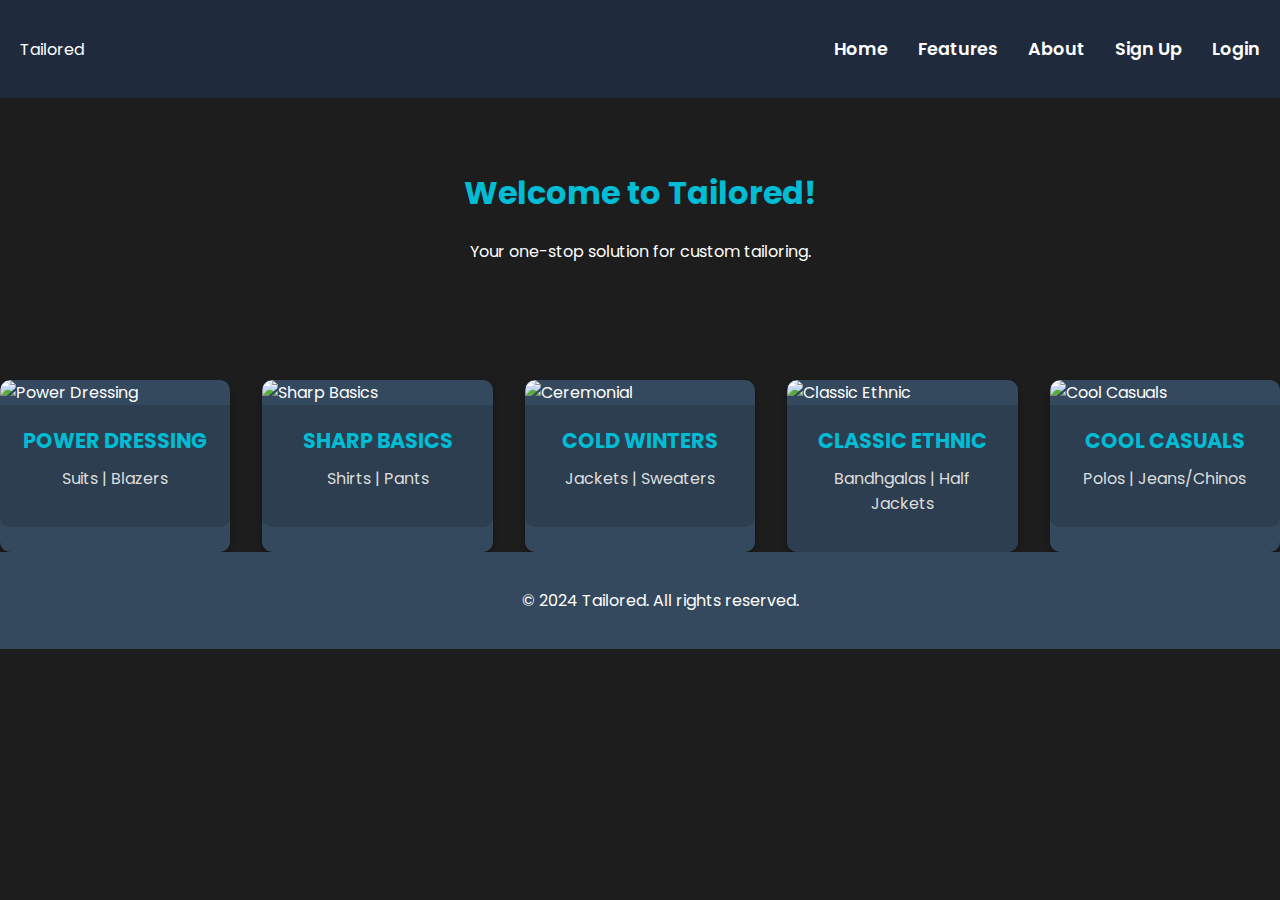
==== index.html @ 4a58ca58 "Add files via upload" ====
<!DOCTYPE html>
<html lang="en">
<head>
    <meta charset="UTF-8">
    <meta name="viewport" content="width=device-width, initial-scale=1.0">
    <title>Tailored</title>
    <link href="https://fonts.googleapis.com/css2?family=Poppins:wght@300;400;600&display=swap" rel="stylesheet">
    <link rel="stylesheet" href="styles.css">
</head>
<body>

<!-- Navbar -->
<nav class="navbar">
    <div class="logo">
        <a href="index.html">Tailored</a>
    </div>
    <ul>
        <li><a href="index.html" class="nav-link">Home</a></li>
        <li><a href="features.html" class="nav-link">Features</a></li>
        <li><a href="about.html" class="nav-link">About</a></li>
        <li><a href="sign-up.html" class="nav-link">Sign Up</a></li>
        <li><a href="login.html" class="nav-link">Login</a></li>
    </ul>
</nav>

<!-- Page Content -->
<div class="page-content">
    <!-- Content specific to the page -->
    <h1>Welcome to Tailored!</h1>
    <p>Your one-stop solution for custom tailoring.</p>
</div>

<!-- Block Style Section -->
<div class="block-container">
    <div class="block-item">
        <img src="images/c.jpg" alt="Power Dressing">
        <div class="block-content">
            <h3>POWER DRESSING</h3>
            <p>Suits | Blazers</p>
        </div>
    </div>
    <div class="block-item">
        <img src="images/b.jpg" alt="Sharp Basics">
        <div class="block-content">
            <h3>SHARP BASICS</h3>
            <p>Shirts | Pants</p>
        </div>
    </div>
    <div class="block-item">
        <img src="images/e.jpg" alt="Ceremonial">
        <div class="block-content">
            <h3>Cold Winters</h3>
            <p>Jackets | Sweaters</p>
        </div>
    </div>
    <div class="block-item">
        <img src="images/traditional me.jpg" alt="Classic Ethnic">
        <div class="block-content">
            <h3>CLASSIC ETHNIC</h3>
            <p>Bandhgalas | Half Jackets</p>
        </div>
    </div>
    <div class="block-item">
        <img src="images/d.jpg" alt="Cool Casuals">
        <div class="block-content">
            <h3>COOL CASUALS</h3>
            <p>Polos | Jeans/Chinos</p>
        </div>
    </div>
</div>


<!-- Footer -->
<div class="footer">
    <p>&copy; 2024 Tailored. All rights reserved.</p>
</div>

<!-- JavaScript for Active Link Highlighting -->
<script>
    window.addEventListener("load", function() {
        const links = document.querySelectorAll('.nav-link');
        links.forEach(link => {
            if (link.href === window.location.href) {
                link.classList.add('active');
            }
        });
    });
</script>

</body>
</html>
---- styles.css ----
/* General Styles */
body {
    font-family: 'Poppins', sans-serif;
    margin: 0;
    padding: 0;
    background-color: #1d1d1d;
    color: white;
    overflow-x: hidden;
}

a {
    text-decoration: none;
    color: inherit;
}

h1, h2, h3 {
    color: #00bcd4;
}

nav {
    background-color: #34495e;
    padding: 15px 30px;
    position: sticky;
    top: 0;
    z-index: 100;
}

/* Navbar */
.navbar {
    display: flex;
    justify-content: space-between;
    align-items: center;
    padding: 20px;
    background-color: #1f2a3d;
}

.navbar ul {
    list-style: none;
    display: flex;
}

.navbar ul li {
    margin-left: 30px;
}

.navbar ul li a {
    color: white;
    text-decoration: none;
    font-weight: 600;
    font-size: 1.1rem;
    transition: color 0.3s ease;
}

.navbar ul li a:hover {
    color: #00bcd4; /* Turquoise hover effect */
}

/* Page Content */
.page-content {
    padding: 50px;
    text-align: center;
    margin: 0 auto;
    max-width: 1200px;
}

/* Features Section */
.features-container {
    display: flex;
    justify-content: space-between;
    margin-top: 30px;
    animation: fadeInUp 1.5s ease-in-out;
}

.feature-item {
    background-color: #34495e;
    padding: 20px;
    border-radius: 10px;
    width: 30%;
    text-align: center;
    box-shadow: 0 4px 10px rgba(0, 0, 0, 0.1);
    transition: transform 0.3s ease;
    opacity: 0;
    animation: popUp 1s forwards;
}

.feature-item:hover {
    transform: translateY(-5px);
}

.feature-item h3 {
    color: #00bcd4;
    font-size: 1.5rem;
    margin-bottom: 15px;
}

/* Block Section Styles */
.block-container {
    display: flex;
    justify-content: space-between;
    flex-wrap: wrap;
    margin-top: 50px;
}

.block-item {
    position: relative;
    overflow: hidden;
    width: 18%;
    border-radius: 10px;
    box-shadow: 0 4px 6px rgba(0, 0, 0, 0.3);
    background-color: #34495e;
    animation: fadeInUp 1s ease-in-out;
    cursor: pointer;
    transition: transform 0.3s ease, box-shadow 0.3s ease;
}

.block-item img {
    width: 100%;
    height: 250px;
    object-fit: cover;
    border-radius: 10px 10px 0 0;
    transition: transform 0.5s ease;
}

.block-item:hover img {
    transform: scale(1.1);
}

.block-content {
    padding: 20px;
    text-align: center;
    background-color: #2c3e50;
    color: white;
    border-radius: 0 0 10px 10px;
}

.block-content h3 {
    margin: 0;
    color: #00bcd4;
    font-size: 1.3rem;
    text-transform: uppercase;
}

.block-content p {
    margin-top: 10px;
    font-size: 1rem;
    color: #ddd;
}

.block-item:hover {
    transform: translateY(-5px);
    box-shadow: 0 6px 12px rgba(0, 0, 0, 0.5);
}

/* About Us Section */
.about-us-container {
    display: flex;
    justify-content: space-between;
    margin-top: 30px;
    animation: fadeInUp 1.5s ease-in-out;
}

.team-member {
    background-color: #34495e;
    padding: 20px;
    border-radius: 10px;
    width: 30%;
    text-align: center;
    box-shadow: 0 4px 10px rgba(0, 0, 0, 0.1);
    opacity: 0;
    animation: popUp 1s forwards;
}

.team-member h3 {
    color: #00bcd4;
    font-size: 1.5rem;
    margin-bottom: 10px;
}

/* Footer */
.footer {
    background-color: #34495e;
    padding: 20px;
    text-align: center;
    color: white;
    position: relative;
    bottom: 0;
    width: 100%;
}

/* Sign-Up Form */
.signup-container {
    display: flex;
    justify-content: center;
    align-items: center;
    height: 100vh;
    background-color: #1d1d1d;
}

.form-container {
    background-color: #2c3e50;
    padding: 30px;
    border-radius: 10px;
    box-shadow: 0 4px 10px rgba(0, 0, 0, 0.1);
    width: 100%;
    max-width: 400px;
    text-align: center;
    animation: fadeInUp 2s ease-out;
}

.form-container h2 {
    color: #00bcd4;
    font-size: 2.5rem;
    margin-bottom: 20px;
    text-transform: uppercase;
    letter-spacing: 1px;
    animation: popUp 1s ease-out;
}

.form-container input {
    width: 100%;
    padding: 12px;
    margin: 15px 0;
    border: 1px solid #444;
    border-radius: 5px;
    font-size: 1rem;
    background-color: #34495e;
    color: white;
    transition: border-color 0.3s ease, transform 0.3s ease;
}

.form-container input:focus {
    border-color: #00bcd4;
    outline: none;
    transform: translateY(-5px);
}

.form-container button {
    width: 100%;
    padding: 12px;
    background-color: #00bcd4;
    color: white;
    font-size: 1.1rem;
    border: none;
    border-radius: 5px;
    cursor: pointer;
    transition: transform 0.3s ease, background-color 0.3s ease;
}

.form-container button:hover {
    transform: translateY(-5px);
    background-color: #008c99;
}

/* Animations */
@keyframes fadeInUp {
    from {
        opacity: 0;
        transform: translateY(20px);
    }
    to {
        opacity: 1;
        transform: translateY(0);
    }
}

@keyframes popUp {
    0% {
        opacity: 0;
        transform: translateY(20px);
    }
    50% {
        opacity: 0.5;
        transform: translateY(10px);
    }
    100% {
        opacity: 1;
        transform: translateY(0);
    }
}

/* Mobile responsiveness */
@media (max-width: 768px) {
    .navbar ul {
        flex-direction: column;
        align-items: center;
    }

    .features-container, .about-us-container {
        flex-direction: column;
    }

    .feature-item, .team-member {
        width: 100%;
        margin-bottom: 20px;
    }

    .block-container {
        flex-direction: column;
        align-items: center;
    }

    .block-item {
        width: 80%;
        margin-bottom: 20px;
    }

    .form-container {
        width: 80%;
    }
}
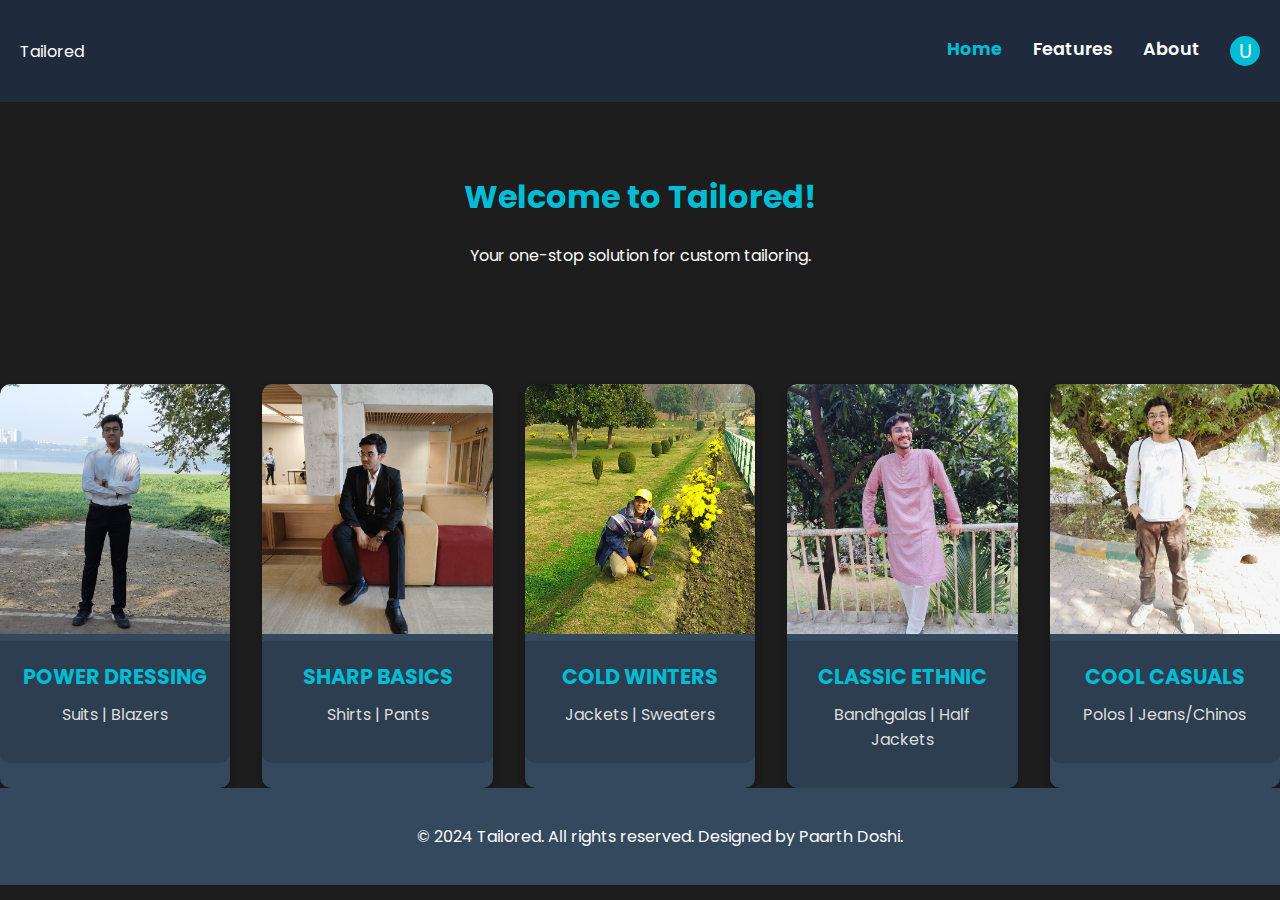
==== commit f71bc487: "Update index.html" ====
--- a/index.html
+++ b/index.html
@@ -9,7 +9,7 @@
 </head>
 <body>
 
-<!-- Navbar -->
+<!-- Navbar (same for all pages) -->
 <nav class="navbar">
     <div class="logo">
         <a href="index.html">Tailored</a>
@@ -18,14 +18,22 @@
         <li><a href="index.html" class="nav-link">Home</a></li>
         <li><a href="features.html" class="nav-link">Features</a></li>
         <li><a href="about.html" class="nav-link">About</a></li>
-        <li><a href="sign-up.html" class="nav-link">Sign Up</a></li>
-        <li><a href="login.html" class="nav-link">Login</a></li>
+        <li>
+            <div class="user-button-container">
+                <div class="user-button">
+                    <span class="user-icon">U</span>
+                </div>
+                <div class="dropdown">
+                    <a href="login.html">Login</a>
+                    <a href="sign-up.html">Sign Up</a>
+                </div>
+            </div>
+        </li>
     </ul>
 </nav>
 
 <!-- Page Content -->
 <div class="page-content">
-    <!-- Content specific to the page -->
     <h1>Welcome to Tailored!</h1>
     <p>Your one-stop solution for custom tailoring.</p>
 </div>
@@ -69,13 +77,12 @@
     </div>
 </div>
 
-
 <!-- Footer -->
 <div class="footer">
-    <p>&copy; 2024 Tailored. All rights reserved.</p>
+    <p>&copy; 2024 Tailored. All rights reserved. Designed by Paarth Doshi.</p>
 </div>
 
-<!-- JavaScript for Active Link Highlighting -->
+<!-- JavaScript for Active Link Highlighting and Dropdown Behavior -->
 <script>
     window.addEventListener("load", function() {
         const links = document.querySelectorAll('.nav-link');
@@ -84,6 +91,29 @@
                 link.classList.add('active');
             }
         });
+
+        // Get the user button and dropdown
+        const userButton = document.querySelector('.user-icon');
+        const dropdown = document.querySelector('.dropdown');
+        const userButtonContainer = document.querySelector('.user-button-container');
+
+        // Toggle dropdown visibility on user button click
+        userButton.addEventListener('click', function(event) {
+            dropdown.style.display = dropdown.style.display === 'block' ? 'none' : 'block';
+            event.stopPropagation(); // Prevent click from propagating to document
+        });
+
+        // Close the dropdown if clicked outside of the user button container
+        document.addEventListener('click', function(event) {
+            if (!userButtonContainer.contains(event.target)) {
+                dropdown.style.display = 'none';
+            }
+        });
+
+        // Prevent dropdown from closing if clicked inside
+        dropdown.addEventListener('click', function(event) {
+            event.stopPropagation();
+        });
     });
 </script>
 
--- a/styles.css
+++ b/styles.css
@@ -6,6 +6,9 @@
     background-color: #1d1d1d;
     color: white;
     overflow-x: hidden;
+    display: flex;
+    flex-direction: column;
+    min-height: 100vh;
 }
 
 a {
@@ -15,14 +18,6 @@
 
 h1, h2, h3 {
     color: #00bcd4;
-}
-
-nav {
-    background-color: #34495e;
-    padding: 15px 30px;
-    position: sticky;
-    top: 0;
-    z-index: 100;
 }
 
 /* Navbar */
@@ -41,6 +36,7 @@
 
 .navbar ul li {
     margin-left: 30px;
+    position: relative;
 }
 
 .navbar ul li a {
@@ -53,6 +49,58 @@
 
 .navbar ul li a:hover {
     color: #00bcd4; /* Turquoise hover effect */
+}
+
+/* User Button (Login/SignUp) */
+.user-button-container {
+    position: relative;
+}
+
+.user-button {
+    cursor: pointer;
+}
+
+.user-icon {
+    width: 30px;
+    height: 30px;
+    border-radius: 50%;
+    background-color: #00bcd4;
+    display: flex;
+    justify-content: center;
+    align-items: center;
+    color: white;
+    font-size: 1.2rem;
+}
+
+.dropdown {
+    display: none;
+    position: absolute;
+    top: 40px;
+    right: 0;
+    background-color: black; /* Black background */
+    border: 1px solid #00bcd4; /* Bluish border */
+    box-shadow: 0 4px 6px rgba(0, 0, 0, 0.1);
+    border-radius: 8px;
+    overflow: hidden;
+    width: 150px;
+}
+
+.dropdown a {
+    display: block;
+    padding: 10px 15px;
+    color: white; /* White text */
+    text-align: center;
+    transition: background 0.3s ease;
+}
+
+.dropdown a:hover {
+    background-color: black; /* Hover effect with bluish color */
+}
+
+/* Active Link Styling */
+.nav-link.active {
+    color: #00bcd4;
+    font-weight: 700;
 }
 
 /* Page Content */
@@ -187,12 +235,13 @@
     width: 100%;
 }
 
-/* Sign-Up Form */
-.signup-container {
+/* Forgot Password */
+.forgot-password-container,
+.login-container {
     display: flex;
     justify-content: center;
     align-items: center;
-    height: 100vh;
+    height: 100vh; /* Full viewport height to center */
     background-color: #1d1d1d;
 }
 
@@ -285,15 +334,6 @@
         align-items: center;
     }
 
-    .features-container, .about-us-container {
-        flex-direction: column;
-    }
-
-    .feature-item, .team-member {
-        width: 100%;
-        margin-bottom: 20px;
-    }
-
     .block-container {
         flex-direction: column;
         align-items: center;
@@ -304,7 +344,97 @@
         margin-bottom: 20px;
     }
 
-    .form-container {
-        width: 80%;
-    }
-}
+    .footer {
+        text-align: center;
+    }
+}
+/* Sign-Up Form */
+.signup-container {
+    display: flex;
+    justify-content: center;
+    align-items: center;
+    height: 100vh; /* Full viewport height to center */
+    background-color: #1d1d1d;
+}
+
+.form-container {
+    background-color: #2c3e50;
+    padding: 30px;
+    border-radius: 10px;
+    box-shadow: 0 4px 10px rgba(0, 0, 0, 0.1);
+    width: 100%;
+    max-width: 400px;
+    text-align: center;
+    animation: fadeInUp 2s ease-out;
+}
+
+.form-container h2 {
+    color: #00bcd4;
+    font-size: 2.5rem;
+    margin-bottom: 20px;
+    text-transform: uppercase;
+    letter-spacing: 1px;
+    animation: popUp 1s ease-out;
+}
+
+.form-container input {
+    width: 100%;
+    padding: 12px;
+    margin: 15px 0;
+    border: 1px solid #444;
+    border-radius: 5px;
+    font-size: 1rem;
+    background-color: #34495e;
+    color: white;
+    transition: border-color 0.3s ease, transform 0.3s ease;
+}
+
+.form-container input:focus {
+    border-color: #00bcd4;
+    outline: none;
+    transform: translateY(-5px);
+}
+
+.form-container button {
+    width: 100%;
+    padding: 12px;
+    background-color: #00bcd4;
+    color: white;
+    font-size: 1.1rem;
+    border: none;
+    border-radius: 5px;
+    cursor: pointer;
+    transition: transform 0.3s ease, background-color 0.3s ease;
+}
+
+.form-container button:hover {
+    transform: translateY(-5px);
+    background-color: #008c99;
+}
+
+/* Animations */
+@keyframes fadeInUp {
+    from {
+        opacity: 0;
+        transform: translateY(20px);
+    }
+    to {
+        opacity: 1;
+        transform: translateY(0);
+    }
+}
+
+@keyframes popUp {
+    0% {
+        opacity: 0;
+        transform: translateY(20px);
+    }
+    50% {
+        opacity: 0.5;
+        transform: translateY(10px);
+    }
+    100% {
+        opacity: 1;
+        transform: translateY(0);
+    }
+}
